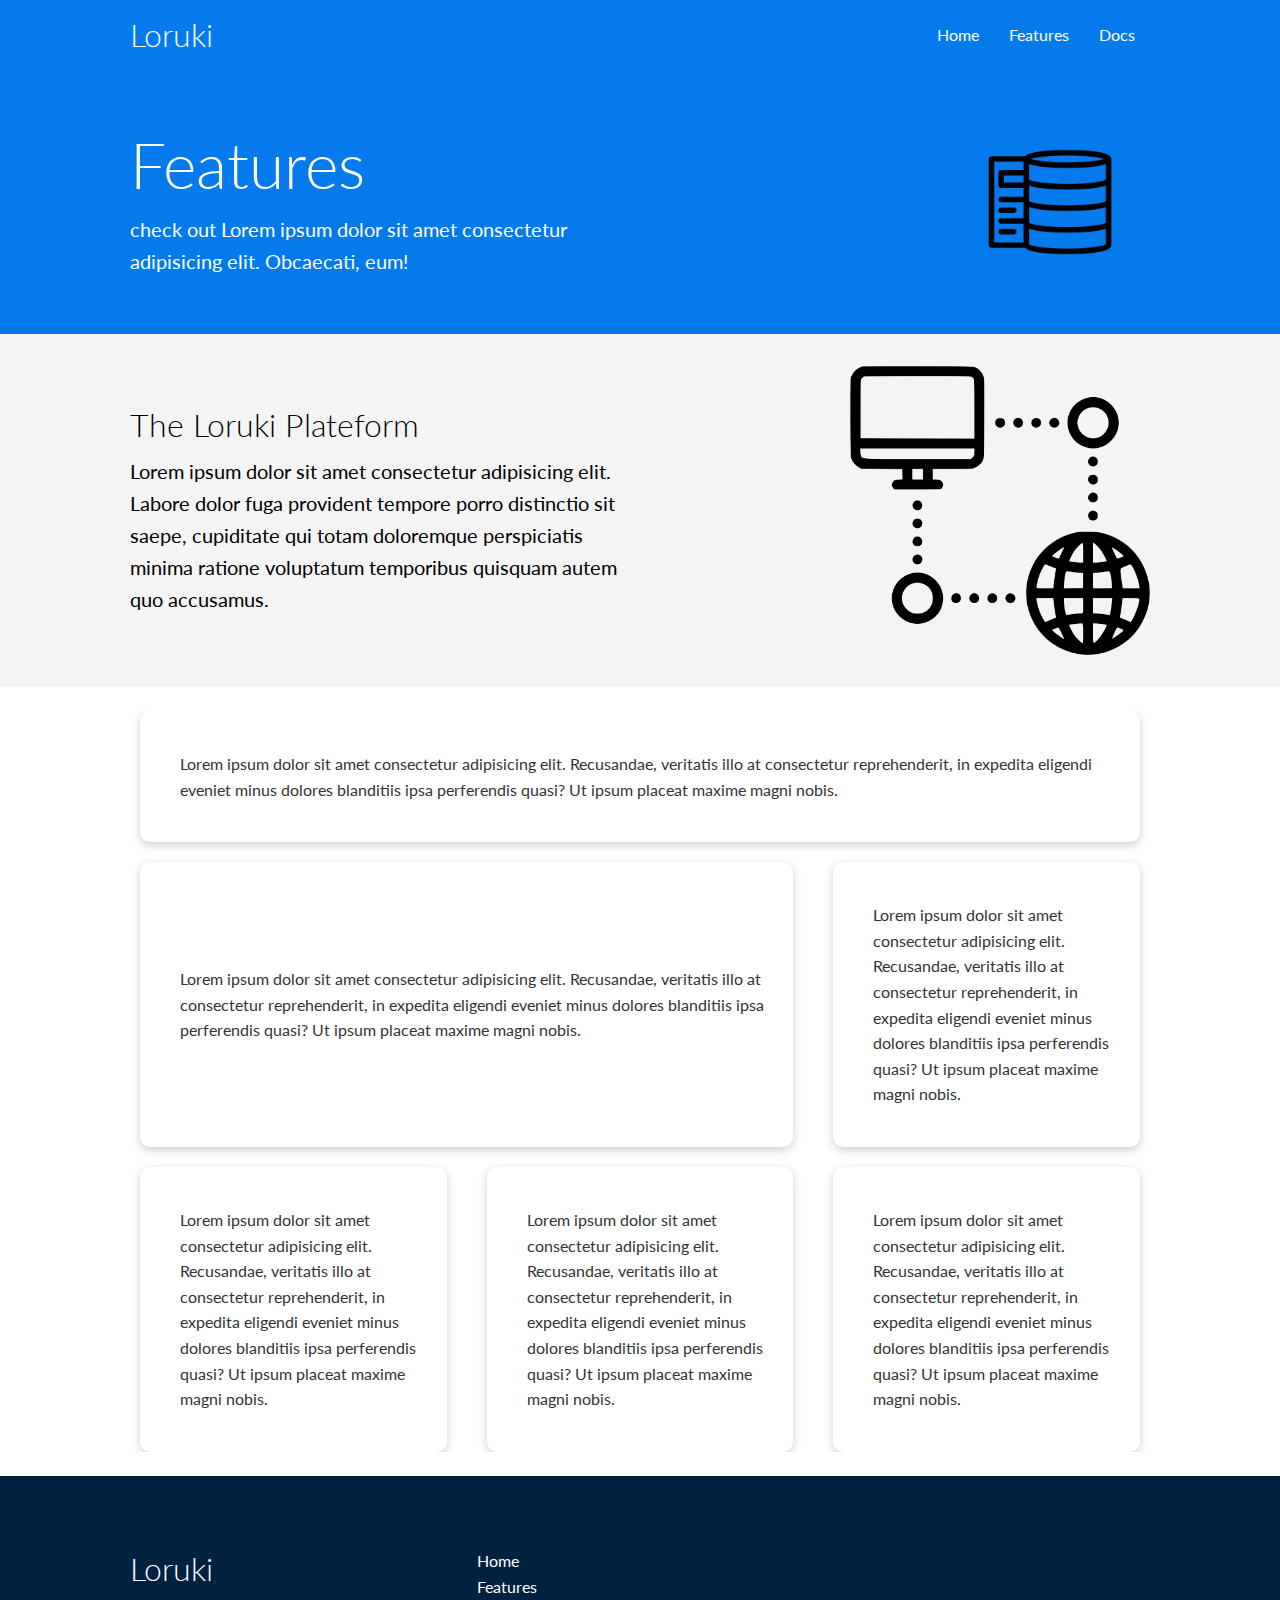
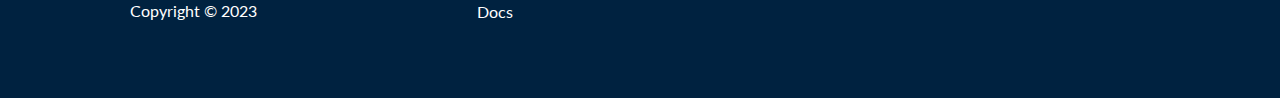
==== features.html @ f1950864 "Project 1" ====
<!DOCTYPE html>
<html lang="en">
<head>
    <meta charset="UTF-8">
    <meta http-equiv="X-UA-Compatible" content="IE=edge">
    <meta name="viewport" content="width=device-width, initial-scale=1.0">
    <link rel="stylesheet" href="https://cdnjs.cloudflare.com/ajax/libs/font-awesome/6.4.0/css/all.min.css" integrity="sha512-iecdLmaskl7CVkqkXNQ/ZH/XLlvWZOJyj7Yy7tcenmpD1ypASozpmT/E0iPtmFIB46ZmdtAc9eNBvH0H/ZpiBw==" crossorigin="anonymous" referrerpolicy="no-referrer" />
    <title>Loruki | Cloud hosting For Everyone</title>
    <link rel="stylesheet" href="css/utilies.css">
    <link rel="stylesheet" href="css/style.css">
</head>
<body>
    <!-- Nav Bar -->
    <div class="navbar">
        <div class="container flex">
            <h1 class="logo">Loruki</h1>
            <nav>
                <ul>
                    <li><a href="index.html">Home</a></li>
                    <li><a href="features.html">Features</a></li>
                    <li><a href="docs.html">Docs</a></li>
                </ul>
            </nav>
        </div>
    </div>

    <!-- Head -->

    <section class="features-head bg-primary py-3">
        <div class="container grid">
            <div>
                <h1 class="xl">Features</h1>
                <p class="lead">check out Lorem ipsum dolor sit amet consectetur adipisicing elit. Obcaecati, eum!
                </p>
            </div>
            <img src="/imgs/server1.png" alt="sever">
        </div>
    </section>

    <!-- Subhead -->
    <section class="features-sub-head bg-light py-3">
        <div class="container grid">
            <div>
                <h1 class="md">The Loruki Plateform</h1>
                <p class="lead">Lorem ipsum dolor sit amet consectetur adipisicing elit. Labore dolor fuga provident tempore porro distinctio sit saepe, cupiditate qui totam doloremque perspiciatis minima ratione voluptatum temporibus quisquam autem quo accusamus.
                </p>
            </div>
            <img src="/imgs/server2.png" alt="sever">
        </div>
    </section>

    <!-- main part -->
    <section class="features-main my-2">
        <div class="container grid grid-3">
            <div class="card flex">
                <i class="fas fa-server fa-3x">
                </i>
                <p>Lorem ipsum dolor sit amet consectetur adipisicing elit. Recusandae, veritatis illo at consectetur reprehenderit, in expedita eligendi eveniet minus dolores blanditiis ipsa perferendis quasi? Ut ipsum placeat maxime magni nobis.</p>
            </div>
            <div class="card flex">
                <i class="fas fa-server fa-3x">
                </i>
                <p>Lorem ipsum dolor sit amet consectetur adipisicing elit. Recusandae, veritatis illo at consectetur reprehenderit, in expedita eligendi eveniet minus dolores blanditiis ipsa perferendis quasi? Ut ipsum placeat maxime magni nobis.</p>
            </div>
            <div class="card flex">
                <i class="fas fa-server fa-3x">
                </i>
                <p>Lorem ipsum dolor sit amet consectetur adipisicing elit. Recusandae, veritatis illo at consectetur reprehenderit, in expedita eligendi eveniet minus dolores blanditiis ipsa perferendis quasi? Ut ipsum placeat maxime magni nobis.</p>
            </div>
            <div class="card flex">
                <i class="fas fa-server fa-3x">
                </i>
                <p>Lorem ipsum dolor sit amet consectetur adipisicing elit. Recusandae, veritatis illo at consectetur reprehenderit, in expedita eligendi eveniet minus dolores blanditiis ipsa perferendis quasi? Ut ipsum placeat maxime magni nobis.</p>
            </div>
            <div class="card flex">
                <i class="fas fa-server fa-3x">
                </i>
                <p>Lorem ipsum dolor sit amet consectetur adipisicing elit. Recusandae, veritatis illo at consectetur reprehenderit, in expedita eligendi eveniet minus dolores blanditiis ipsa perferendis quasi? Ut ipsum placeat maxime magni nobis.</p>
            </div>
            <div class="card flex">
                <i class="fas fa-server fa-3x">
                </i>
                <p>Lorem ipsum dolor sit amet consectetur adipisicing elit. Recusandae, veritatis illo at consectetur reprehenderit, in expedita eligendi eveniet minus dolores blanditiis ipsa perferendis quasi? Ut ipsum placeat maxime magni nobis.</p>
            </div>
        </div>
    </section>

    <!-- footer -->
    <footer class="footer bg-dark py-5">
        <div class="container grid grid-3">
            <div>
                <h1>Loruki</h1>
                <p>Copyright &copy; 2023</p>
            </div>
            <nav>
                <ul>
                    <li><a href="index.html">Home</a></li>
                    <li><a href="features.html">Features</a></li>
                    <li><a href="docs.html">Docs</a></li>
                </ul>
            </nav>
            <div class="social">
                <a href="#"><i class="fab fa-github fa-2x"></i></a>
                <a href="#"><i class="fab fa-facebook fa-2x"></i></a>
                <a href="#"><i class="fab fa-instagram fa-2x"></i></a>
                <a href="#"><i class="fab fa-twitter fa-2x"></i></a>
            </div>
        </div>
    </footer>

</body>
</html>
---- css/utilies.css ----
/* utilities - uses all around the website*/
.container {
    max-width: 1100px; 
    margin: 0 auto;
    overflow: auto;
    padding: 0 40px;
}

.card{
    background-color: #fff;
    color: #333;
    border-radius: 10px;
    box-shadow: 0 3px 10px rgba(0, 0, 0, 0.2);
    padding: 20px;
    margin: 10px;
}

.btn {
    display: inline-block;
    padding: 10px 30px;
    cursor: pointer;
    background-color: var(--primary-color);
    color: #fff;
    border: none;
    border-radius: 5px;
}

.btn-outline{
    background-color: transparent;
    border: 1px #fff solid;
}

.btn:hover{
    transform: scale(0.98); 
}

/* backgrounds & colored button */
.bg-primary, .btn-primary{
    background-color: var(--primary-color);
    color: #fff;
}

.bg-secondary, .btn-secondary{
    background-color: var(--secondary-color);
    color: #fff;
}

.bg-dark, .btn-dark{
    background-color: var(--dark-color);
    color: #fff;
}

.bg-light, .btn-light{
    background-color: var(--light-color);
    color: #000;
}

.bg-primary a, .btn-primary a, .bg-secondary a, .btn-secondary a, .bg-dark a, .btn-dark a{
    color: #fff;
}

/* Text sizes */
.lead{
    font-size: 20px;
}

.sm{
    font-size: 1rem;
}

.md{
    font-size: 2rem;
}

.lg{
    font-size: 3rem;
}

.xl{
    font-size: 4rem;
}

.text-center{
    text-align: center;
}
.alert {
    background-color: var(--light-color);
    padding: 10px 20px;
    font-weight: bold;
    margin: 15px 0;
}

.alert i{
    margin-right: 10px;
}

.alert-success{
    background-color: var(--success-color);
    color: #fff;
}

.erroe-success{
    background-color: var(--error-color);
    color: #fff;
}
    
.flex {
    display: flex;
    justify-content: center; 
    align-items: center;
    height: 100%;
}

.grid { 
    display: grid; 
    grid-template-columns: repeat(2, 1fr); 
    gap:20px ; 
    justify-content: center;
    align-items: center;
    height: 100%;
}

.grid-3{
    grid-template-columns: repeat(3, 1fr);
}

/* Margins top and buttom */

.my-1{
    margin: 1rem 0;   
}

.my-2{
    margin: 1.5rem 0;   
}

.my-3{
    margin: 2rem 0;   
}

.my-4{
    margin: 3rem 0;   
}

.my-5{
    margin: 4rem 0;   
}

/* Margins all around*/

.m-1{
    margin: 1rem;   
}

.m-2{
    margin: 1.5rem;   
}

.m-3{
    margin: 2rem;   
}

.m-4{
    margin: 3rem;   
}

.m-5{
    margin: 4rem;   
}

/* padding top and buttom*/

.py-1{
    padding: 1rem 0;   
}

.py-2{
    padding: 1.5rem 0;   
}

.py-3{
    padding: 2rem 0;   
}

.py-4{
    padding: 3rem 0;   
}

.py-5{
    padding: 4rem 0;   
}

/* padding all around*/

.p-1{
    padding: 1rem;   
}

.p-2{
    padding: 1.5rem;   
}

.p-3{
    padding: 2rem;   
}

.p-4{
    padding: 3rem;   
}

.p-5{
    padding: 4rem;   
}
---- css/style.css ----
@import url('https://fonts.googleapis.com/css2?family=Lato:wght@300&display=swap');

:root{ 
    --primary-color: #047aed;
    --secondary-color: #1c3fa8;
    --dark-color: #002240;
    --light-color: #f4f4f4;
    --success-color: #5cb85c;
    --error-color: #d9534f;
}

*{
    box-sizing: border-box;
    padding: 0;
    margin: 0;
}

body{
    font-family: 'lato', sans-serif;
    color: #333;
    line-height: 1.6;
}

ul{
    list-style-type: none;
}

a {
    text-decoration: none;
    color: #333;
}

h1, h2{
    font-weight: 300;
    line-height: 1.2;
    margin: 10px 0;
}

p{
    margin: 10px 0;
}

img {
    width: 100%;
}


/* Navbar */
.navbar {
    background-color: var(--primary-color);
    color: white;
    height: 70px;
}

.navbar .flex{
    justify-content: space-between;
}

.navbar ul{
    display: flex;
}
.navbar a{
    color: white;
    padding: 10px;
    margin: 0 5px;
}

.navbar a:hover{
    border-bottom: 2px #fff solid;
}

/* Showcase */
.showcase {
    height: 400px;
    background-color: var(--primary-color);
    color: #fff;
    position: relative;
}

.showcase h1{
    font-size: 40px;
}

.showcase p {
    margin: 20px 0;
}

.showcase .grid{
    overflow: visible; 
    grid-template-columns: 55% 45%;
    gap: 30px;
}

/*animation*/
.showcase-text{ 
    animation: slideInFromLeft 1s ease-in 
}

.showcase-form {
    position: relative;
    top: 60px;
    height: 350px;
    width: 400px;
    padding: 40px;
    z-index: 100;
    justify-self: flex-end;
    animation: slideInFromRight 1s ease-in
}

.showcase-form .form-control{
    margin: 30px 0;
}

.showcase-form input[type='text'], .showcase-form input[type='email']{ 
    border: 0;
    border-bottom: 1px solid #b4bedb;
    width: 100%;
    padding: 3px;
    font-size: 16px;
}

.showcase-form input:focus{ 
    outline: none;
}

.showcase::before, .showcase::after{
    content: '';
    position: absolute;
    height: 100px;
    bottom: -70px;
    right: 0;
    left: 0;
    background-color: #fff;
    transform: skewY(-3deg);
    -webkit-transform:skewY(-3deg); 
    -moz-transform: skewY(-3deg); 
    -ms-transform: skewY(-3deg); 
}

/* states */
.stats{
    padding-top: 100px;
    animation: slideInFromBottom 1s ease-in
}

.stats-heading{
    max-width: 500px;
    margin: auto;
}

.stats .grid h3{
    font-size: 35px;
}

.stats .grid p{
    font-size: 20px;
    font-weight: bold;
}

/* CLI */
.cli .grid{
    grid-template-columns: repeat(3, 1fr);
    grid-template-rows: repeat(2, 1fr) ;
}

.cli .grid> *:first-child{
    grid-column: 1 / span 2;
    grid-row: 1 / span 2; 

    height: 200px;
    width: 600px;
}

/* Cloud */
.cloud img{
    width: 250px;
    height: 200px;
    justify-self: flex-end;
}

.cloud .grid{
    grid-template-columns: 4fr 3fr;
}

/* Languages */
.languages .flex{
    flex-wrap: wrap; 
}
.languages .card{
    text-align: center;
    margin: 18px 10px 40px;
    transition: transform 0.2s ease-in; 
}
.languages img{
    width: 80px;
    height: 85px;
}

.languages .card h4{
    font-size: 20px;
    margin-bottom: 10px;
}

.languages .card:hover{
    transform: translateY(-15px);
}

/* Features */

.features-head img, .docs-head img{
    width: 200px;
    justify-self: flex-end;
}

.features-sub-head img{
    width: 300px;
    justify-self: flex-end;
}

/* features-main */

.features-main .card >i{
    margin-right: 20px;
}

.features-main.grid{
    padding: 30px;
}

.features-main .grid> *:first-child{
    grid-column: 1 / span 3; 
}

.features-main .grid> *:nth-child(2){
    grid-column: 1 / span 2; 
}

/* Docs */

.docs-main h3{
    margin: 20px 0;
}

.docs-main .grid{
    grid-template-columns: 1fr 2fr;
    align-items: flex-start; 
}

.docs-main nav li{
    font-size: 17px;
    padding-bottom: 5px;
    margin-bottom: 5px;
    border-bottom: 1px #ccc solid ;
}

.docs-main a:hover{
    font-weight: bold;
}



/* footer */
.footer .social a{
    margin: 0 10px;
}

/* Animations */

@keyframes slideInFromLeft{
    0%{
        transform: translateX(-100%);
    }

    100%{
        transform: translateX(0);
    }
}

@keyframes slideInFromRight{
    0%{
        transform: translateX(100%);
    }

    100%{
        transform: translateX(0);
    }
}

@keyframes slideInFromTop{
    0%{
        transform: translateY(-100%);
    }

    100%{
        transform: translateX(0);
    }
}

@keyframes slideInFromBottom{
    0%{
        transform: translateY(100%);
    }

    100%{
        transform: translateX(0);
    }
}

/* Tablets and under */
@media(max-width:950px){
    .grid,
    .showcase .grid,
    .stats .grid,
    .cli .grid,
    .cloud .grid, 
    .features-main .grid,
    .docs-main .grid{
        grid-template-columns: 1fr;
        grid-template-rows: 1fr;
        overflow: visible;
    }   

    .showcase{
        height: auto;
    }

    .showcase-text{
        text-align: center;
        margin-top: 40px;
        animation: slideInFromTop 1s ease-in
    }

    .showcase-form{
        justify-self: center; 
        animation: slideInFromBottom 1s ease-in
    }

    .cli .grid> *:first-child{ 
        grid-column: 1;
        grid-row: 1;
    }

    .features-head, .features-sub-head, .docs-head{
        text-align: center;
    }

    .features-head img, .features-sub-head img, .docs-head img, .cloud img{
        justify-self: center;
    }

    .features-main .grid >*:first-child,
    .features-main .grid >*:nth-child(2){
        grid-column: 1;
    }

}


/* Mobile */
@media(max-width:500px){
    .navbar{
        height: 110px;
    }

    .navbar .flex{
        flex-direction: column;
    }

    .navbar ul{
        padding: 10px;
        background-color: rgb(0, 0, 0, 0.1);
    }
    
    .cli .grid> *:first-child{ 

        height: 100px;
        width: 400px;
    }
}
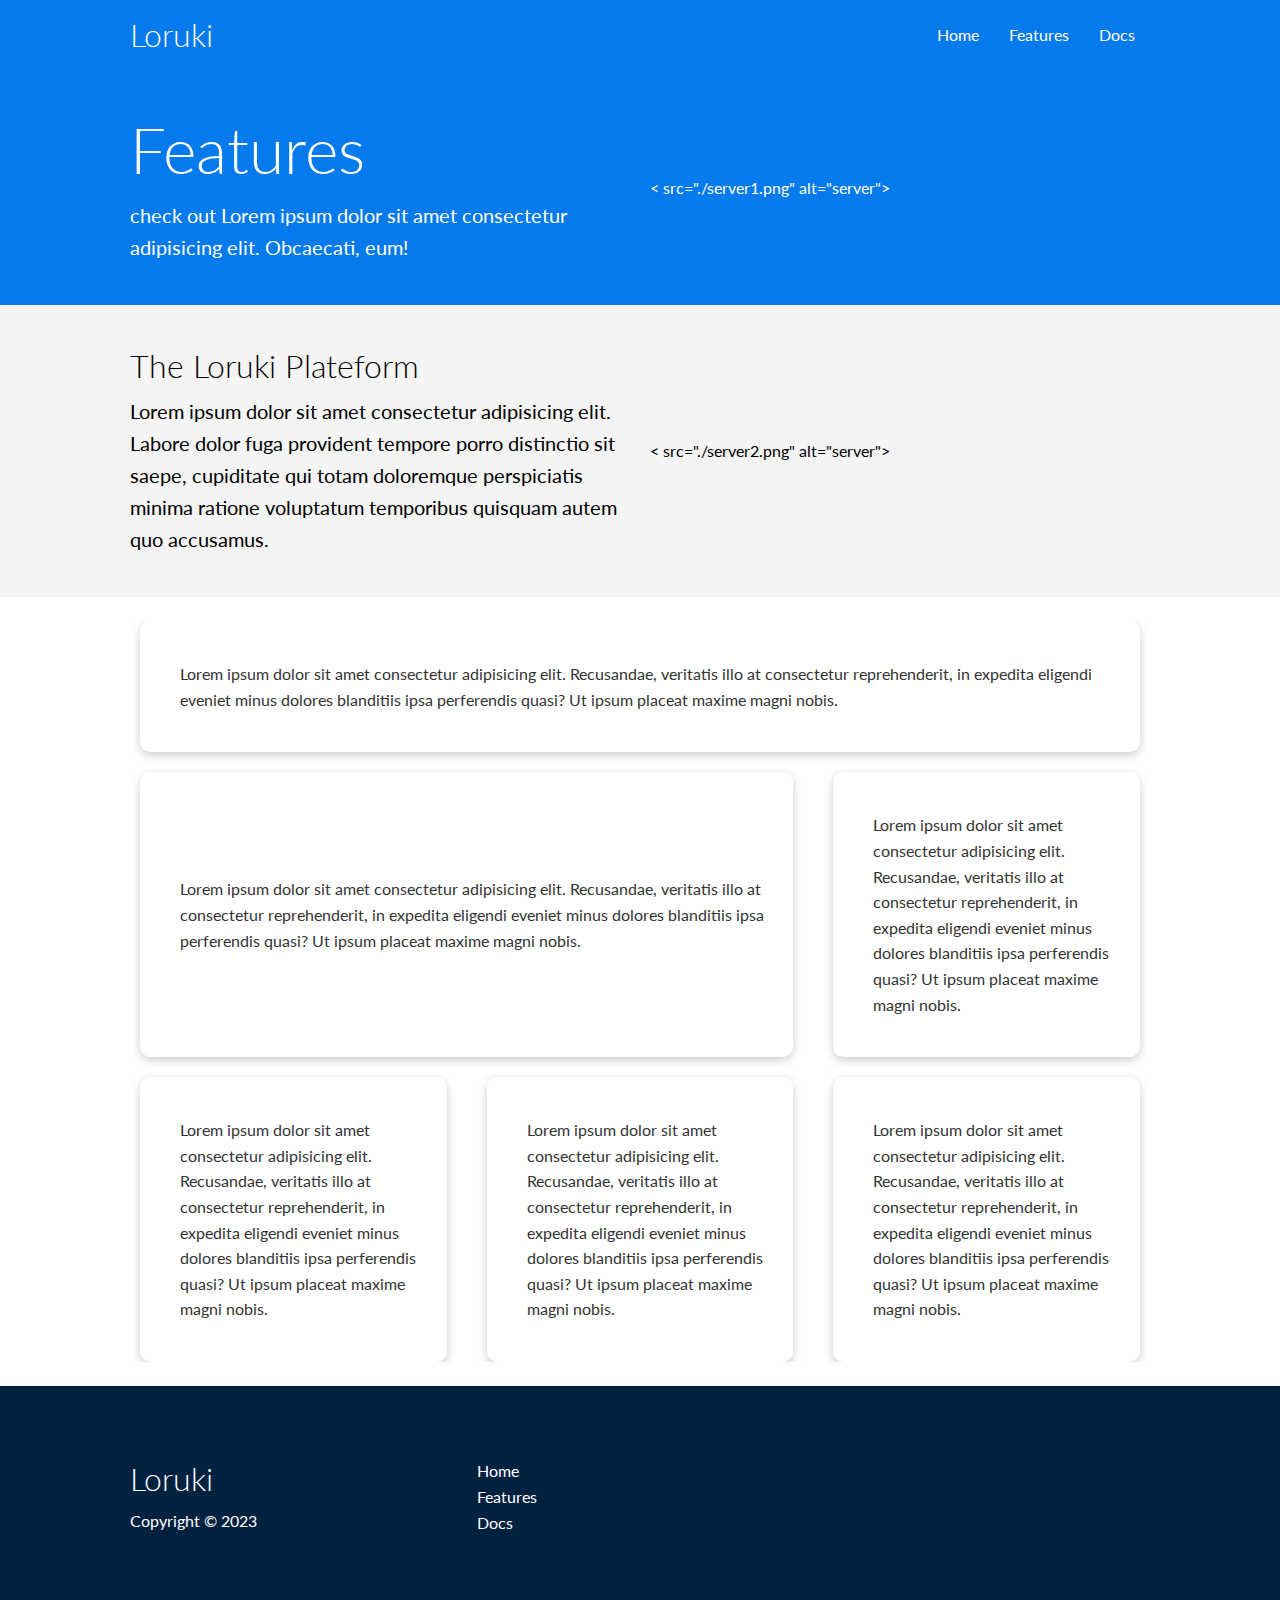
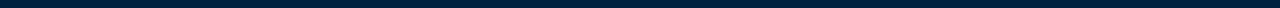
==== commit 271a6773: "Update features.html" ====
--- a/features.html
+++ b/features.html
@@ -33,7 +33,7 @@
                 <p class="lead">check out Lorem ipsum dolor sit amet consectetur adipisicing elit. Obcaecati, eum!
                 </p>
             </div>
-            <img src="/imgs/server1.png" alt="sever">
+            < src="./server1.png" alt="server">
         </div>
     </section>
 
@@ -45,7 +45,7 @@
                 <p class="lead">Lorem ipsum dolor sit amet consectetur adipisicing elit. Labore dolor fuga provident tempore porro distinctio sit saepe, cupiditate qui totam doloremque perspiciatis minima ratione voluptatum temporibus quisquam autem quo accusamus.
                 </p>
             </div>
-            <img src="/imgs/server2.png" alt="sever">
+            < src="./server2.png" alt="server">
         </div>
     </section>
 
@@ -109,4 +109,4 @@
     </footer>
 
 </body>
-</html>+</html>
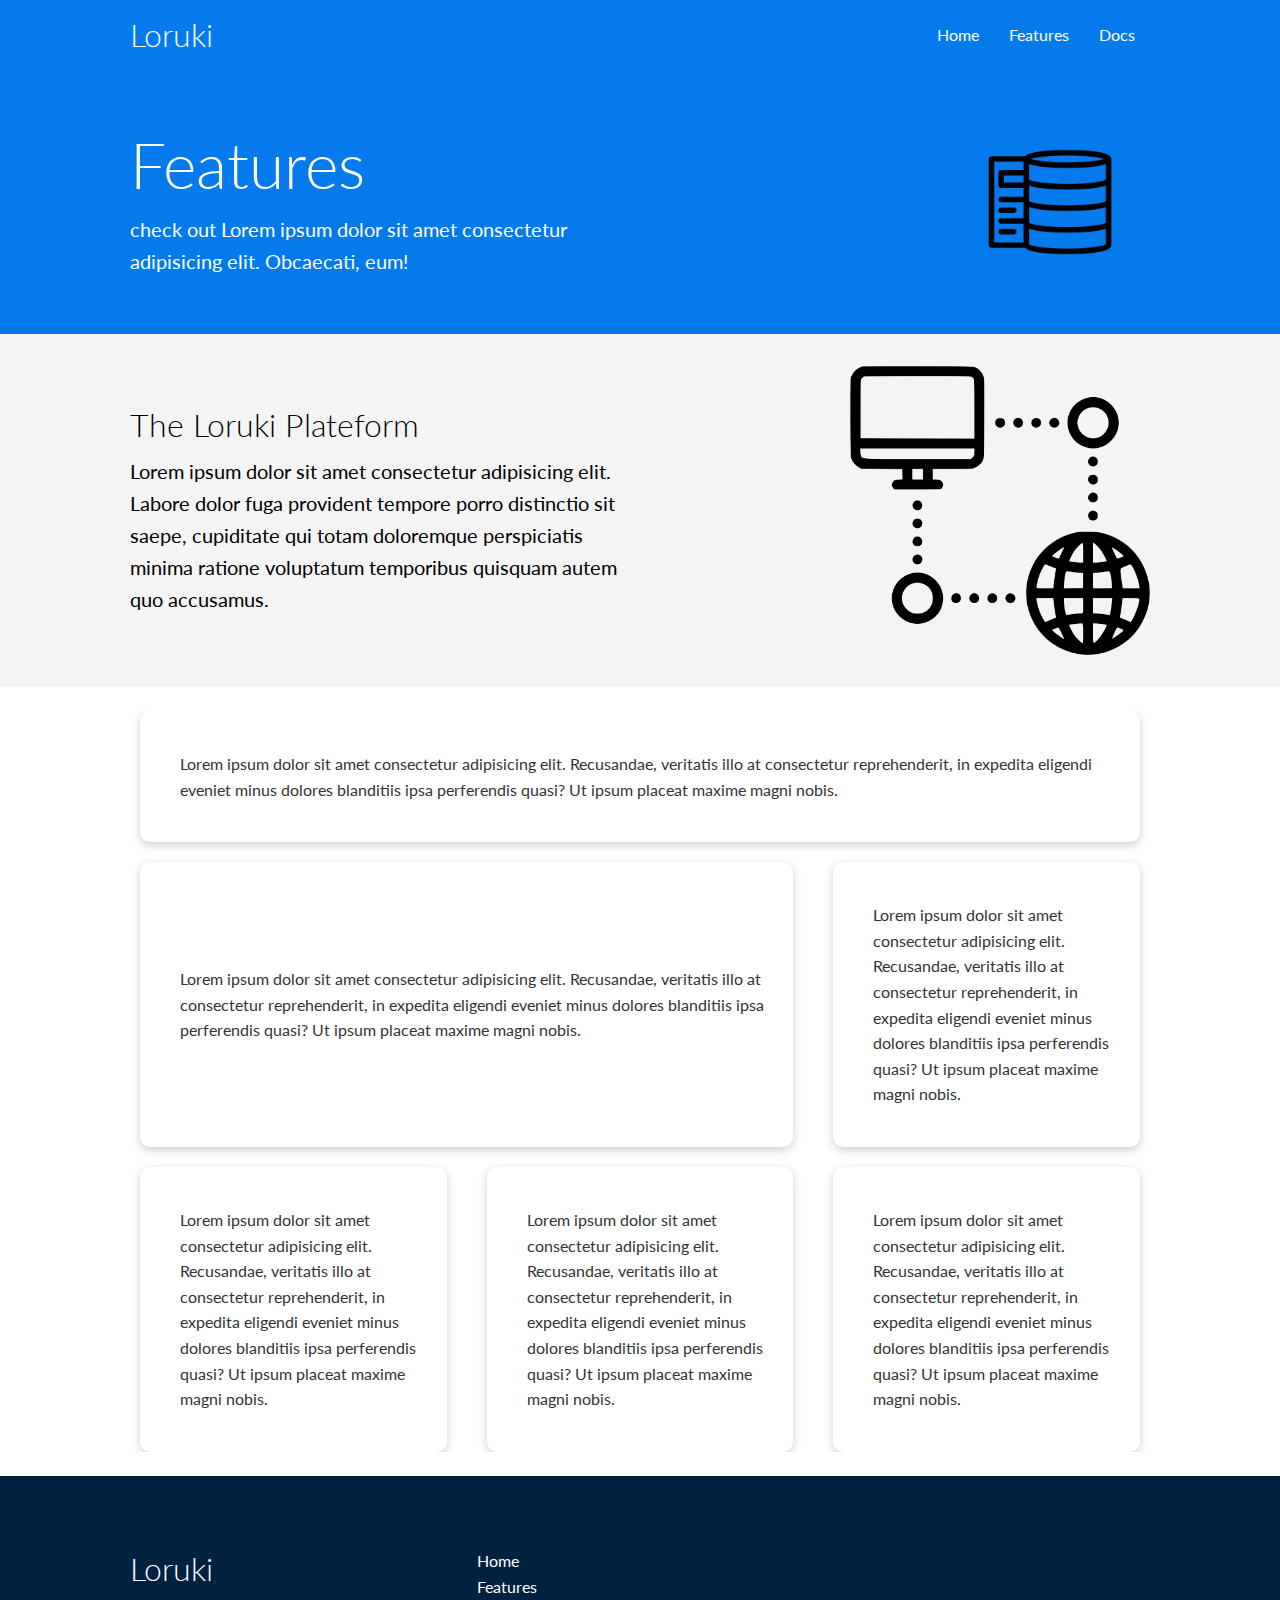
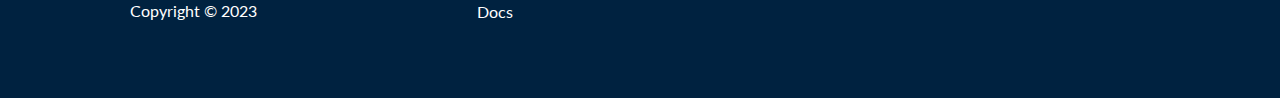
==== commit f9c08868: "Update features.html" ====
--- a/features.html
+++ b/features.html
@@ -33,7 +33,7 @@
                 <p class="lead">check out Lorem ipsum dolor sit amet consectetur adipisicing elit. Obcaecati, eum!
                 </p>
             </div>
-            < src="./server1.png" alt="server">
+            <img src="./imgs/server1.png" alt="server">
         </div>
     </section>
 
@@ -45,7 +45,7 @@
                 <p class="lead">Lorem ipsum dolor sit amet consectetur adipisicing elit. Labore dolor fuga provident tempore porro distinctio sit saepe, cupiditate qui totam doloremque perspiciatis minima ratione voluptatum temporibus quisquam autem quo accusamus.
                 </p>
             </div>
-            < src="./server2.png" alt="server">
+            <img src="./imgs/server2.png" alt="server">
         </div>
     </section>
 
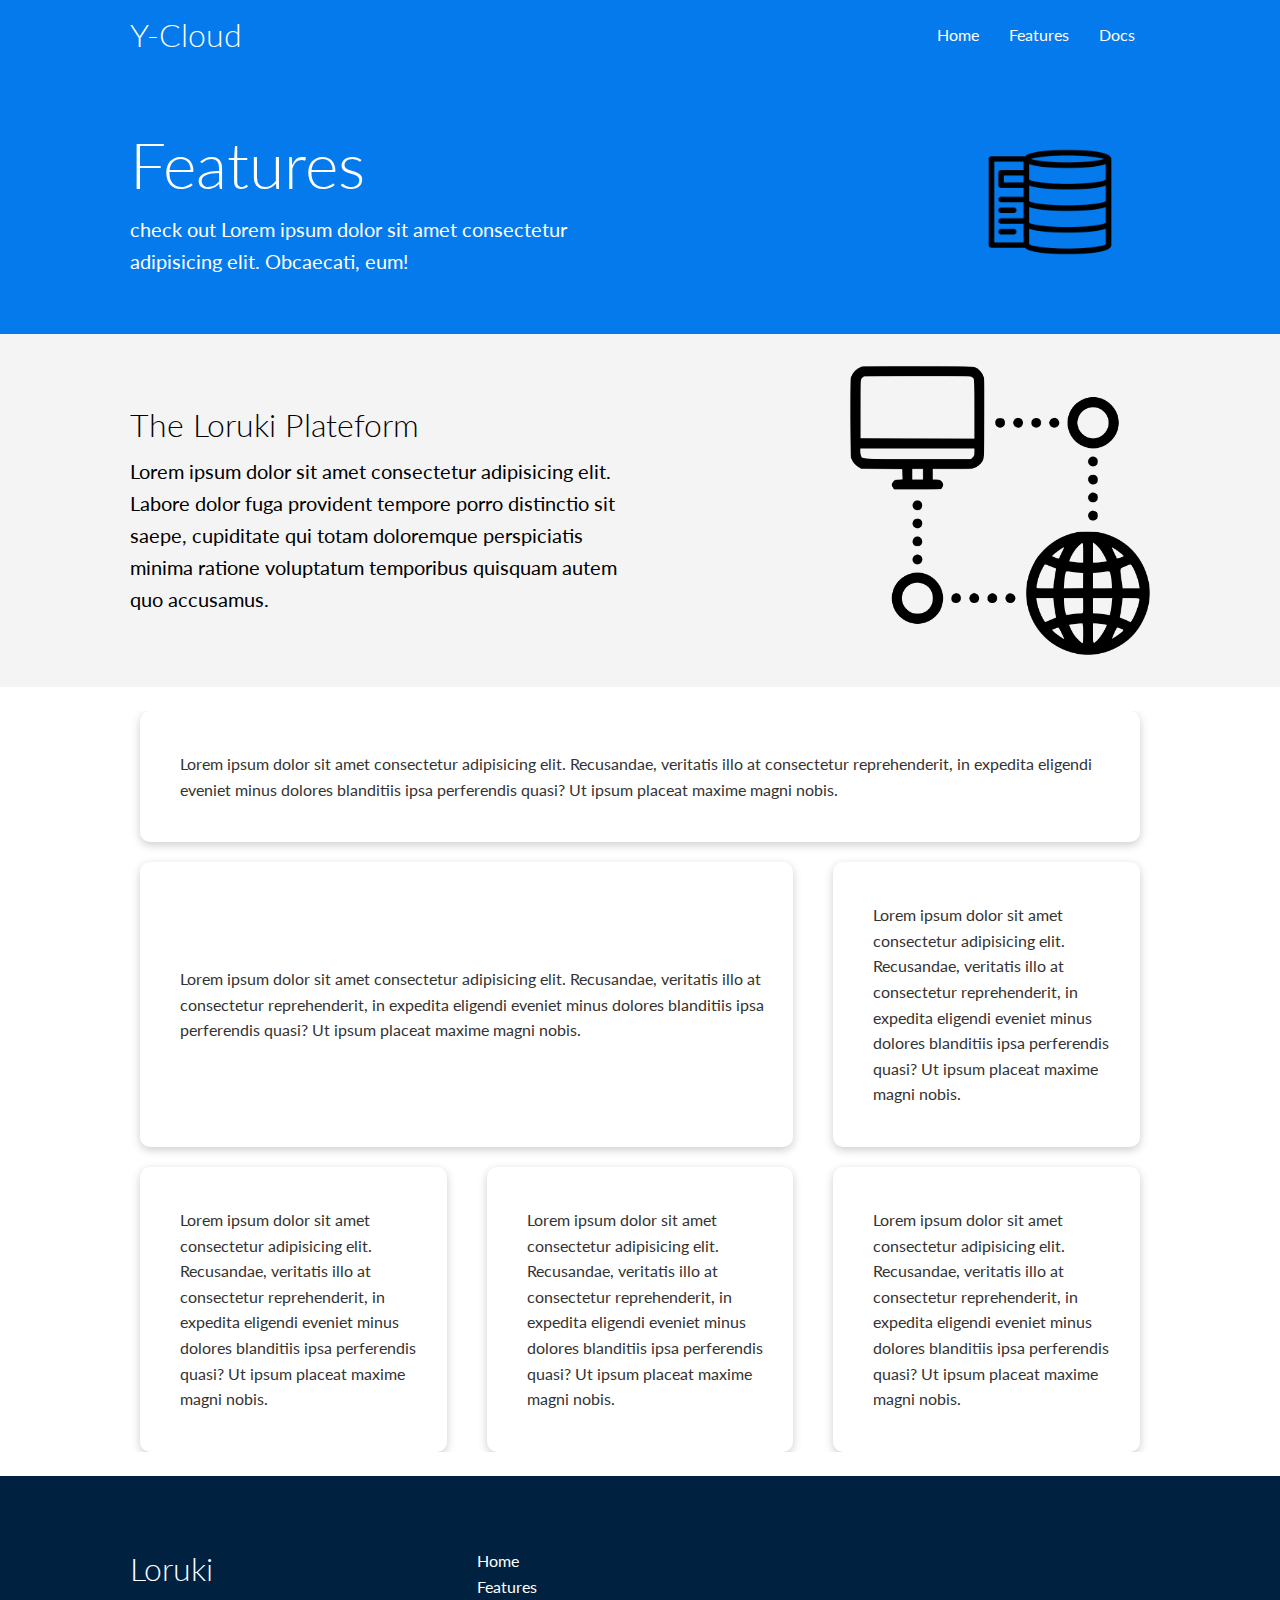
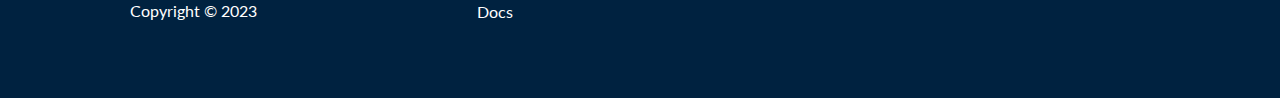
==== commit c0898df9: "Update features.html" ====
--- a/features.html
+++ b/features.html
@@ -13,7 +13,7 @@
     <!-- Nav Bar -->
     <div class="navbar">
         <div class="container flex">
-            <h1 class="logo">Loruki</h1>
+            <h1 class="logo">Y-Cloud</h1>
             <nav>
                 <ul>
                     <li><a href="index.html">Home</a></li>
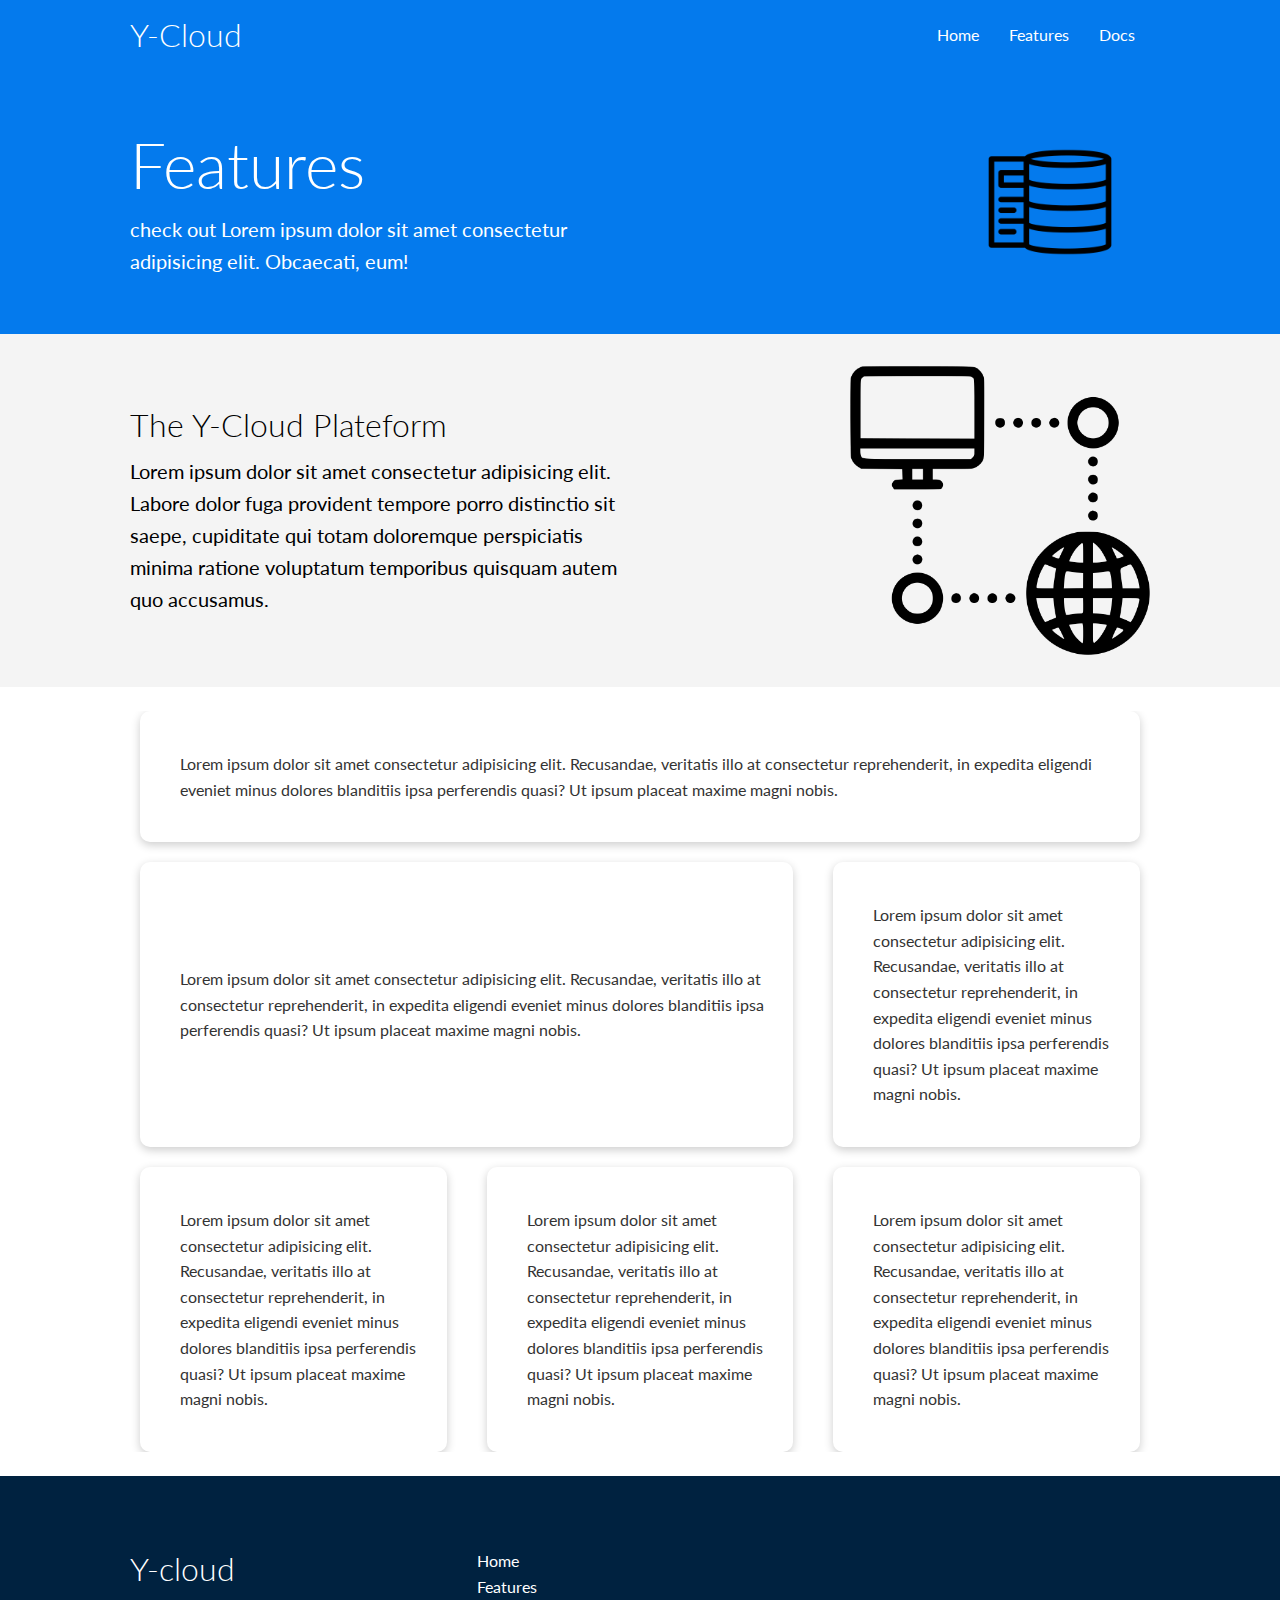
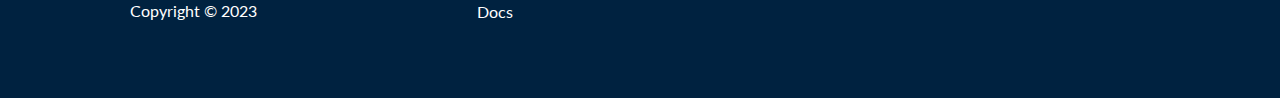
==== commit c7114bf1: "Update features.html" ====
--- a/features.html
+++ b/features.html
@@ -5,7 +5,7 @@
     <meta http-equiv="X-UA-Compatible" content="IE=edge">
     <meta name="viewport" content="width=device-width, initial-scale=1.0">
     <link rel="stylesheet" href="https://cdnjs.cloudflare.com/ajax/libs/font-awesome/6.4.0/css/all.min.css" integrity="sha512-iecdLmaskl7CVkqkXNQ/ZH/XLlvWZOJyj7Yy7tcenmpD1ypASozpmT/E0iPtmFIB46ZmdtAc9eNBvH0H/ZpiBw==" crossorigin="anonymous" referrerpolicy="no-referrer" />
-    <title>Loruki | Cloud hosting For Everyone</title>
+    <title>Y-Cloud | Cloud hosting For Everyone</title>
     <link rel="stylesheet" href="css/utilies.css">
     <link rel="stylesheet" href="css/style.css">
 </head>
@@ -41,7 +41,7 @@
     <section class="features-sub-head bg-light py-3">
         <div class="container grid">
             <div>
-                <h1 class="md">The Loruki Plateform</h1>
+                <h1 class="md">The Y-Cloud Plateform</h1>
                 <p class="lead">Lorem ipsum dolor sit amet consectetur adipisicing elit. Labore dolor fuga provident tempore porro distinctio sit saepe, cupiditate qui totam doloremque perspiciatis minima ratione voluptatum temporibus quisquam autem quo accusamus.
                 </p>
             </div>
@@ -89,7 +89,7 @@
     <footer class="footer bg-dark py-5">
         <div class="container grid grid-3">
             <div>
-                <h1>Loruki</h1>
+                <h1>Y-cloud</h1>
                 <p>Copyright &copy; 2023</p>
             </div>
             <nav>
